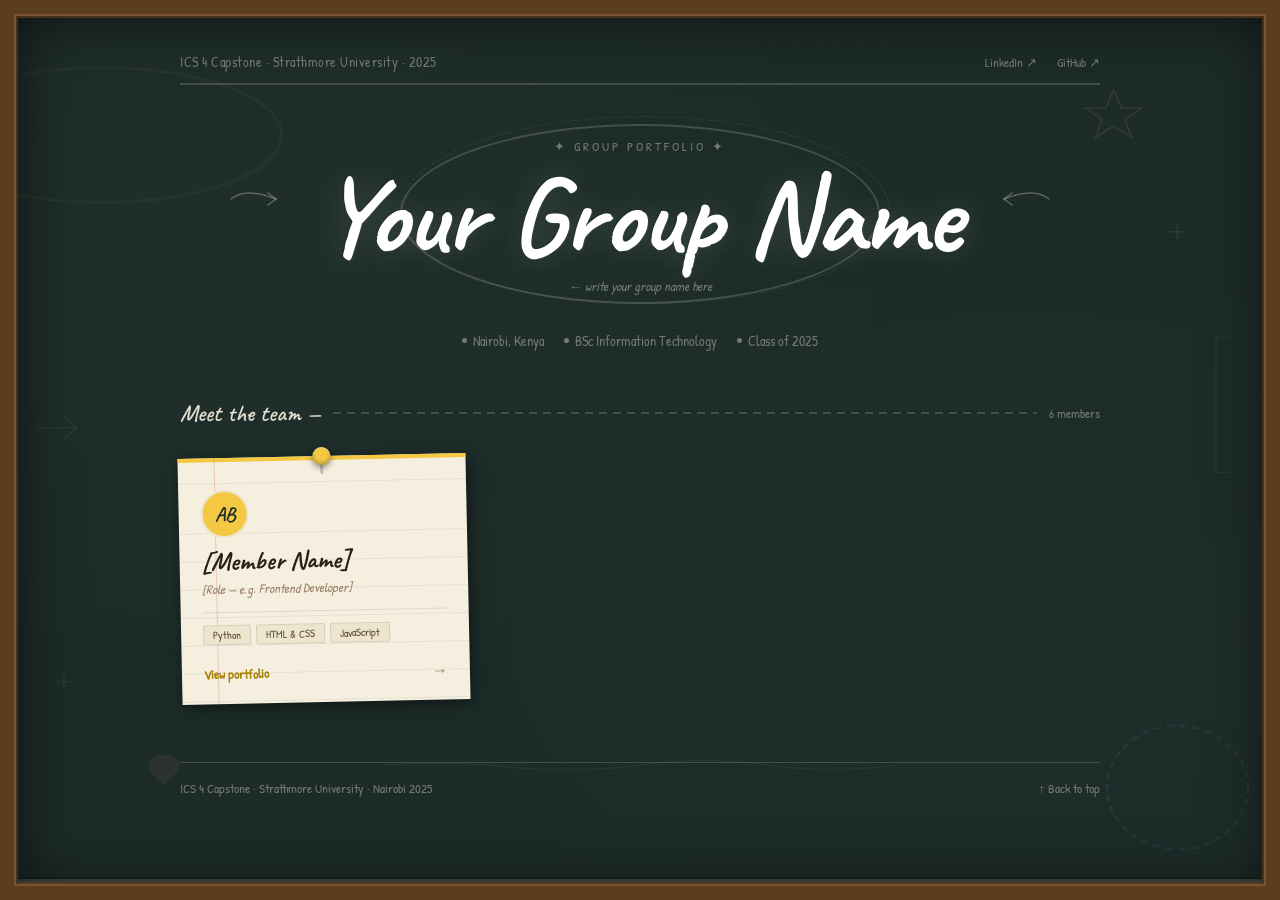
==== index.html @ a8e544a7 "add index file" ====
<!DOCTYPE html>
<html lang="en">
<head>
  <meta charset="UTF-8">
  <meta name="viewport" content="width=device-width, initial-scale=1.0">
  <title>ICS 4 Capstone 2025 — Group Portfolio</title>
  <link rel="preconnect" href="https://fonts.googleapis.com">
  <link rel="preconnect" href="https://fonts.gstatic.com" crossorigin>
  <link href="https://fonts.googleapis.com/css2?family=Caveat:wght@400;500;600;700&family=Karla:ital,wght@0,300;0,400;0,500;0,600;1,300;1,400&family=Patrick+Hand&display=swap" rel="stylesheet">
  <style>
    *, *::before, *::after { box-sizing: border-box; margin: 0; padding: 0; }

    :root {
      --board:     #1C2B28;
      --board2:    #243330;
      --board3:    #2D3E3A;
      --chalk:     rgba(245,239,224,0.90);
      --chalk-dim: rgba(245,239,224,0.40);
      --chalk-faint: rgba(245,239,224,0.18);
      --card:      #F5EFE0;
      --card2:     #EDE5CE;
      --card-ink:  #2A1F14;
      --card-ink2: #5C4A35;
      --card-ink3: #9C8068;

      /* Chalk colours — one per member */
      --k1: #F4C842;   /* yellow chalk  */
      --k2: #F07B5A;   /* orange chalk  */
      --k3: #82D9B4;   /* mint chalk    */
      --k4: #8BBFE8;   /* blue chalk    */
      --k5: #D98BE0;   /* lavender chalk*/
      --k6: #F08BA8;   /* pink chalk    */
    }

    html { scroll-behavior: smooth; }

    body {
      font-family: 'Karla', system-ui, sans-serif;
      background: var(--board);
      color: var(--chalk);
      min-height: 100vh;
      -webkit-font-smoothing: antialiased;
      overflow-x: hidden;
      /* Chalkboard texture: subtle noise via repeating gradients */
      background-image:
        radial-gradient(ellipse at 20% 30%, rgba(255,255,255,0.015) 0%, transparent 50%),
        radial-gradient(ellipse at 80% 70%, rgba(255,255,255,0.010) 0%, transparent 50%),
        repeating-linear-gradient(
          0deg,
          transparent,
          transparent 3px,
          rgba(255,255,255,0.006) 3px,
          rgba(255,255,255,0.006) 4px
        );
    }

    /* ── CHALK SMUDGE LAYER (decorative bg marks) ───────────────────────────── */
    .smudges {
      position: fixed;
      inset: 0;
      pointer-events: none;
      z-index: 0;
      overflow: hidden;
    }

    /* ── BOARD FRAME ─────────────────────────────────────────────────────────── */
    /* Wooden frame effect — border + inner shadow */
    body::before {
      content: '';
      position: fixed;
      inset: 0;
      box-shadow:
        inset 0 0 0 14px #5C3D1E,
        inset 0 0 0 16px #7A5230,
        inset 0 0 0 18px #4A3018,
        inset 18px 18px 60px rgba(0,0,0,0.5),
        inset -18px -18px 60px rgba(0,0,0,0.35);
      pointer-events: none;
      z-index: 200;
    }

    /* ── CHALK TRAY LINE at bottom ───────────────────────────────────────────── */
    body::after {
      content: '';
      position: fixed;
      bottom: 18px; left: 18px; right: 18px;
      height: 3px;
      background: rgba(245,239,224,0.12);
      box-shadow: 0 2px 0 rgba(245,239,224,0.06), 0 -1px 0 rgba(0,0,0,0.3);
      z-index: 201;
    }

    /* ── MAIN WRAP ───────────────────────────────────────────────────────────── */
    .board-wrap {
      position: relative;
      z-index: 5;
      max-width: 1000px;
      margin: 0 auto;
      padding: 52px 40px 72px;
    }

    /* ── HEADER — chalked programme label ────────────────────────────────────── */
    .board-header {
      display: flex;
      align-items: center;
      justify-content: space-between;
      margin-bottom: 12px;
      padding-bottom: 12px;
      border-bottom: 2px solid var(--chalk-faint);
    }

    .prog-label {
      font-family: 'Patrick Hand', cursive;
      font-size: 14px;
      color: var(--chalk-dim);
      letter-spacing: 0.5px;
    }

    .header-links {
      display: flex;
      gap: 20px;
    }

    .header-link {
      font-family: 'Patrick Hand', cursive;
      font-size: 13px;
      color: var(--chalk-dim);
      text-decoration: none;
      position: relative;
    }

    /* Chalk underline on hover */
    .header-link::after {
      content: '';
      position: absolute;
      bottom: -2px; left: 0; right: 0;
      height: 1.5px;
      background: var(--chalk-dim);
      transform: scaleX(0);
      transition: transform 0.2s;
    }
    .header-link:hover { color: var(--chalk); }
    .header-link:hover::after { transform: scaleX(1); }

    /* ── GROUP NAME — centrepiece ─────────────────────────────────────────────── */
    .centrepiece {
      text-align: center;
      padding: 40px 20px 36px;
      position: relative;
    }

    /* Decorative chalk circle behind group name */
    .centrepiece::before {
      content: '';
      position: absolute;
      top: 50%; left: 50%;
      transform: translate(-50%, -50%);
      width: min(480px, 90%);
      height: 180px;
      border: 2px solid var(--chalk-faint);
      border-radius: 50%;
    }

    /* Second wobbly circle — slightly offset, hand-drawn feel */
    .centrepiece::after {
      content: '';
      position: absolute;
      top: 50%; left: 50%;
      transform: translate(-49%, -52%);
      width: min(490px, 92%);
      height: 188px;
      border: 1px dashed rgba(245,239,224,0.10);
      border-radius: 50%;
    }

    .centre-kicker {
      font-family: 'Patrick Hand', cursive;
      font-size: 13px;
      color: var(--chalk-dim);
      letter-spacing: 3px;
      text-transform: uppercase;
      margin-bottom: 6px;
      position: relative; z-index: 2;
    }

    .group-name {
      font-family: 'Caveat', cursive;
      font-size: clamp(56px, 11vw, 110px);
      font-weight: 700;
      color: #FFFFFF;
      line-height: 1.0;
      letter-spacing: -1px;
      position: relative; z-index: 2;
      /* Chalk texture: slight text-shadow layering */
      text-shadow:
        0 0 30px rgba(255,255,255,0.15),
        1px 1px 0 rgba(255,255,255,0.04),
        -1px -1px 0 rgba(0,0,0,0.2);
      margin-bottom: 6px;
    }

    .group-hint {
      font-family: 'Patrick Hand', cursive;
      font-size: 13px;
      color: var(--chalk-dim);
      font-style: italic;
      position: relative; z-index: 2;
    }

    /* ── CHALK DOODLE SVGs (decorative) ──────────────────────────────────────── */
    .doodle {
      position: absolute;
      pointer-events: none;
      z-index: 3;
    }

    /* ── META TAGS row ───────────────────────────────────────────────────────── */
    .meta-row {
      display: flex;
      align-items: center;
      justify-content: center;
      gap: 20px;
      margin: 0 0 48px;
      flex-wrap: wrap;
    }

    .meta-item {
      font-family: 'Patrick Hand', cursive;
      font-size: 14px;
      color: var(--chalk-dim);
      display: flex;
      align-items: center;
      gap: 6px;
    }

    .meta-dot {
      display: inline-block;
      width: 5px; height: 5px;
      border-radius: 50%;
      background: var(--chalk-dim);
      flex-shrink: 0;
    }

    /* ── SECTION LABEL ───────────────────────────────────────────────────────── */
    .section-label-row {
      display: flex;
      align-items: center;
      gap: 12px;
      margin-bottom: 28px;
    }

    .section-label {
      font-family: 'Caveat', cursive;
      font-size: 24px;
      font-weight: 600;
      color: var(--chalk);
      white-space: nowrap;
    }

    .section-rule {
      flex: 1;
      height: 1.5px;
      /* Dashed chalk line */
      background: repeating-linear-gradient(
        90deg,
        var(--chalk-faint) 0px,
        var(--chalk-faint) 8px,
        transparent 8px,
        transparent 14px
      );
    }

    .section-count {
      font-family: 'Patrick Hand', cursive;
      font-size: 13px;
      color: var(--chalk-dim);
    }

    /* ── CARDS GRID ──────────────────────────────────────────────────────────── */
    .cards-grid {
      display: grid;
      grid-template-columns: repeat(auto-fill, minmax(270px, 1fr));
      gap: 28px;
    }

    /* ── CARD — index card pinned to board ───────────────────────────────────── */
    .card {
      background: var(--card);
      position: relative;
      padding: 32px 22px 20px;
      text-decoration: none;
      display: flex;
      flex-direction: column;
      gap: 0;
      /* Slightly rotated — hand-pinned feel. Each card has a different rotation */
      box-shadow:
        2px 3px 12px rgba(0,0,0,0.35),
        4px 6px 24px rgba(0,0,0,0.20);
      transition: transform 0.2s ease, box-shadow 0.2s ease;
    }

    /* Alternating card rotations */
    .card:nth-child(1) { transform: rotate(-1.2deg); }
    .card:nth-child(2) { transform: rotate(0.8deg); }
    .card:nth-child(3) { transform: rotate(-0.5deg); }
    .card:nth-child(4) { transform: rotate(1.5deg); }
    .card:nth-child(5) { transform: rotate(-1.0deg); }
    .card:nth-child(6) { transform: rotate(0.6deg); }

    .card:hover {
      transform: rotate(0deg) translateY(-6px) scale(1.02);
      box-shadow:
        4px 8px 24px rgba(0,0,0,0.45),
        8px 16px 48px rgba(0,0,0,0.25);
      z-index: 10;
    }

    /* Thumbtack — pure CSS pin */
    .card::before {
      content: '';
      position: absolute;
      top: -9px;
      left: 50%;
      transform: translateX(-50%);
      width: 18px;
      height: 18px;
      border-radius: 50%;
      background: var(--pin-col, #F4C842);
      box-shadow:
        0 2px 6px rgba(0,0,0,0.5),
        inset 0 -2px 4px rgba(0,0,0,0.25),
        inset 0 1px 2px rgba(255,255,255,0.4);
      z-index: 5;
    }

    /* Pin shaft shadow */
    .card::after {
      content: '';
      position: absolute;
      top: 8px;
      left: 50%;
      transform: translateX(-50%);
      width: 3px;
      height: 10px;
      background: rgba(0,0,0,0.2);
      border-radius: 0 0 2px 2px;
      z-index: 4;
    }

    /* Coloured top stripe on each card */
    .card-stripe {
      position: absolute;
      top: 0; left: 0; right: 0;
      height: 4px;
      background: var(--pin-col, #F4C842);
    }

    /* Lined paper effect inside card */
    .card-lines {
      position: absolute;
      inset: 0;
      pointer-events: none;
      background: repeating-linear-gradient(
        to bottom,
        transparent,
        transparent 27px,
        rgba(0,0,0,0.06) 27px,
        rgba(0,0,0,0.06) 28px
      );
      background-position: 0 48px;
    }

    /* Red margin line */
    .card-margin {
      position: absolute;
      top: 0; bottom: 0;
      left: 36px;
      width: 1px;
      background: rgba(220,80,80,0.25);
    }

    /* Card content */
    .card-content { position: relative; z-index: 2; }

    /* Avatar + initials */
    .card-avatar {
      width: 48px;
      height: 48px;
      border-radius: 50%;
      background: var(--pin-col, #F4C842);
      display: flex;
      align-items: center;
      justify-content: center;
      font-family: 'Caveat', cursive;
      font-size: 20px;
      font-weight: 700;
      color: var(--board);
      margin-bottom: 10px;
      border: 2px solid var(--card2);
      overflow: hidden;
    }

    .card-avatar img {
      width: 100%; height: 100%;
      object-fit: cover;
      display: block;
    }

    .card-name {
      font-family: 'Caveat', cursive;
      font-size: 26px;
      font-weight: 700;
      color: var(--card-ink);
      line-height: 1.1;
      margin-bottom: 3px;
    }

    .card-role {
      font-family: 'Patrick Hand', cursive;
      font-size: 13px;
      color: var(--card-ink3);
      margin-bottom: 14px;
      font-style: italic;
    }

    .card-divider {
      width: 100%;
      height: 1px;
      background: rgba(0,0,0,0.1);
      margin-bottom: 12px;
    }

    .card-tags {
      display: flex;
      flex-wrap: wrap;
      gap: 5px;
      margin-bottom: 16px;
    }

    .card-tag {
      font-family: 'Patrick Hand', cursive;
      font-size: 11px;
      color: var(--card-ink2);
      background: var(--card2);
      border: 1px solid rgba(0,0,0,0.10);
      padding: 2px 9px;
      border-radius: 2px;
    }

    .card-cta {
      display: flex;
      align-items: center;
      justify-content: space-between;
      margin-top: auto;
      padding-top: 4px;
    }

    .card-cta-text {
      font-family: 'Patrick Hand', cursive;
      font-size: 13px;
      font-weight: 600;
      color: var(--pin-col, #F4C842);
      /* Override yellow on cream */
      filter: brightness(0.65) saturate(1.4);
    }

    .card-arrow {
      font-family: 'Karla', sans-serif;
      font-size: 16px;
      color: var(--card-ink3);
      transition: transform 0.15s;
    }

    .card:hover .card-arrow { transform: translateX(4px); }

    /* ── FOOTER ──────────────────────────────────────────────────────────────── */
    .board-footer {
      margin-top: 60px;
      padding-top: 16px;
      border-top: 1.5px solid var(--chalk-faint);
      display: flex;
      align-items: center;
      justify-content: space-between;
      flex-wrap: wrap;
      gap: 10px;
    }

    .footer-copy {
      font-family: 'Patrick Hand', cursive;
      font-size: 13px;
      color: var(--chalk-dim);
    }

    .footer-back {
      font-family: 'Patrick Hand', cursive;
      font-size: 13px;
      color: var(--chalk-dim);
      text-decoration: none;
    }

    .footer-back:hover { color: var(--chalk); }

    /* ── RESPONSIVE ──────────────────────────────────────────────────────────── */
    @media (max-width: 600px) {
      .board-wrap { padding: 40px 24px 60px; }
      .cards-grid { grid-template-columns: 1fr; gap: 36px; }
      .centrepiece::before, .centrepiece::after { display: none; }
    }

    @media (prefers-reduced-motion: reduce) {
      .card { transition: none; transform: none !important; }
      .card-arrow { transition: none; }
      .header-link::after { transition: none; }
    }
  </style>
</head>
<body>

<!-- Smudge layer -->
<div class="smudges" aria-hidden="true">
  <!-- Chalk smudges — large blurred SVG marks -->
  <svg width="100%" height="100%" viewBox="0 0 1000 800" preserveAspectRatio="none" opacity="0.4">
    <!-- Top-left chalk smudge -->
    <ellipse cx="80" cy="120" rx="140" ry="60" fill="none" stroke="rgba(245,239,224,0.08)" stroke-width="3"/>
    <!-- Star doodle top-right -->
    <path d="M870 80 L876 96 L892 96 L879 106 L884 122 L870 112 L856 122 L861 106 L848 96 L864 96 Z"
          fill="none" stroke="rgba(244,200,66,0.25)" stroke-width="1.5"/>
    <!-- Arrow doodle left side -->
    <path d="M30 380 L60 380 M50 370 L60 380 L50 390" stroke="rgba(245,239,224,0.15)" stroke-width="1.5" fill="none" stroke-linecap="round"/>
    <!-- Underline squiggle centre-bottom -->
    <path d="M300 680 Q350 676 400 682 Q450 688 500 680 Q550 672 600 680 Q650 688 700 680"
          stroke="rgba(245,239,224,0.10)" stroke-width="1.5" fill="none"/>
    <!-- Circle doodle bottom-right -->
    <circle cx="920" cy="700" r="55" fill="none" stroke="rgba(139,191,232,0.18)" stroke-width="2" stroke-dasharray="6 4"/>
    <!-- Plus marks -->
    <path d="M920 200 L920 212 M914 206 L926 206" stroke="rgba(245,239,224,0.18)" stroke-width="1.5" stroke-linecap="round"/>
    <path d="M50 600 L50 612 M44 606 L56 606" stroke="rgba(245,239,224,0.15)" stroke-width="1.5" stroke-linecap="round"/>
    <!-- Dotted line top -->
    <line x1="200" y1="40" x2="700" y2="40" stroke="rgba(245,239,224,0.07)" stroke-width="1" stroke-dasharray="4 6"/>
    <!-- Small hearts -->
    <path d="M140 680 C140 675 133 668 128 672 C123 668 116 675 116 680 C116 688 128 698 128 698 C128 698 140 688 140 680Z"
          fill="rgba(240,139,168,0.20)"/>
    <!-- Bracket doodle -->
    <path d="M960 300 L950 300 L950 420 L960 420" stroke="rgba(245,239,224,0.10)" stroke-width="1.5" fill="none" stroke-linecap="round"/>
  </svg>
</div>

<div class="board-wrap">

  <!-- Header -->
  <header class="board-header">
    <span class="prog-label">ICS 4 Capstone · Strathmore University · 2025</span>
    <nav class="header-links">
      <a href="[Your LinkedIn URL]" target="_blank" rel="noopener" class="header-link">LinkedIn ↗</a>
      <a href="https://github.com/[your-username]" target="_blank" rel="noopener" class="header-link">GitHub ↗</a>
    </nav>
  </header>

  <!-- Centrepiece group name -->
  <div class="centrepiece">

    <!-- Chalk doodle arrows flanking the name -->
    <svg class="doodle" style="left:5%;top:35%;width:60px;height:40px" viewBox="0 0 60 40" fill="none" aria-hidden="true">
      <path d="M5 20 Q20 8 50 20" stroke="rgba(245,239,224,0.3)" stroke-width="1.5" stroke-linecap="round"/>
      <path d="M42 14 L50 20 L42 26" stroke="rgba(245,239,224,0.3)" stroke-width="1.5" stroke-linecap="round" stroke-linejoin="round"/>
    </svg>
    <svg class="doodle" style="right:5%;top:35%;width:60px;height:40px" viewBox="0 0 60 40" fill="none" aria-hidden="true">
      <path d="M55 20 Q40 8 10 20" stroke="rgba(245,239,224,0.3)" stroke-width="1.5" stroke-linecap="round"/>
      <path d="M18 14 L10 20 L18 26" stroke="rgba(245,239,224,0.3)" stroke-width="1.5" stroke-linecap="round" stroke-linejoin="round"/>
    </svg>

    <p class="centre-kicker">✦ Group Portfolio ✦</p>

    <!--
      ╔════════════════════════════════════════════════════╗
      ║  Replace "Your Group Name" with your group name.  ║
      ║  Keep it short — 1 to 3 words works best.         ║
      ╚════════════════════════════════════════════════════╝
    -->
    <h1 class="group-name">Your Group Name</h1>
    <p class="group-hint">← write your group name here</p>
  </div>

  <!-- Meta info row -->
  <div class="meta-row">
    <span class="meta-item"><span class="meta-dot"></span> Nairobi, Kenya</span>
    <span class="meta-item"><span class="meta-dot"></span> BSc Information Technology</span>
    <span class="meta-item"><span class="meta-dot"></span> Class of 2025</span>
  </div>

  <!-- Section label -->
  <div class="section-label-row">
    <span class="section-label">Meet the team —</span>
    <div class="section-rule" aria-hidden="true"></div>
    <!--
      Update the number below to match how many members are in your group
    -->
    <span class="section-count">6 members</span>
  </div>

  <!-- Cards grid -->
  <!--
    ╔═══════════════════════════════════════════════════════════════════╗
    ║  HOW TO CUSTOMISE EACH CARD:                                     ║
    ║  1. Change --pin-col to any colour for the thumbtack + stripe    ║
    ║  2. Change the two-letter initials inside .card-avatar           ║
    ║  3. Replace [Member Name], [Role], and the tech tags             ║
    ║  4. Update href to that member's about-me.html file              ║
    ║  5. To add a real photo: put <img> inside .card-avatar           ║
    ╚═══════════════════════════════════════════════════════════════════╝
  -->
  <div class="cards-grid">

    <!-- Member 1 -->
    <a class="card" href="member-1/about-me.html" style="--pin-col: var(--k1)">
      <div class="card-stripe"></div>
      <div class="card-lines" aria-hidden="true"></div>
      <div class="card-margin" aria-hidden="true"></div>
      <div class="card-content">
        <div class="card-avatar">AB</div>
        <p class="card-name">[Member Name]</p>
        <p class="card-role">[Role — e.g. Frontend Developer]</p>
        <div class="card-divider"></div>
        <div class="card-tags">
          <span class="card-tag">Python</span>
          <span class="card-tag">HTML & CSS</span>
          <span class="card-tag">JavaScript</span>
        </div>
        <div class="card-cta">
          <span class="card-cta-text">View portfolio</span>
          <span class="card-arrow">→</span>
        </div>
      </div>
    </a>

    
  </div><!-- /cards-grid -->

  <!-- Footer -->
  <footer class="board-footer">
    <span class="footer-copy">ICS 4 Capstone · Strathmore University · Nairobi 2025</span>
    <a href="#" class="footer-back">↑ Back to top</a>
  </footer>

</div><!-- /board-wrap -->

</body>
</html>
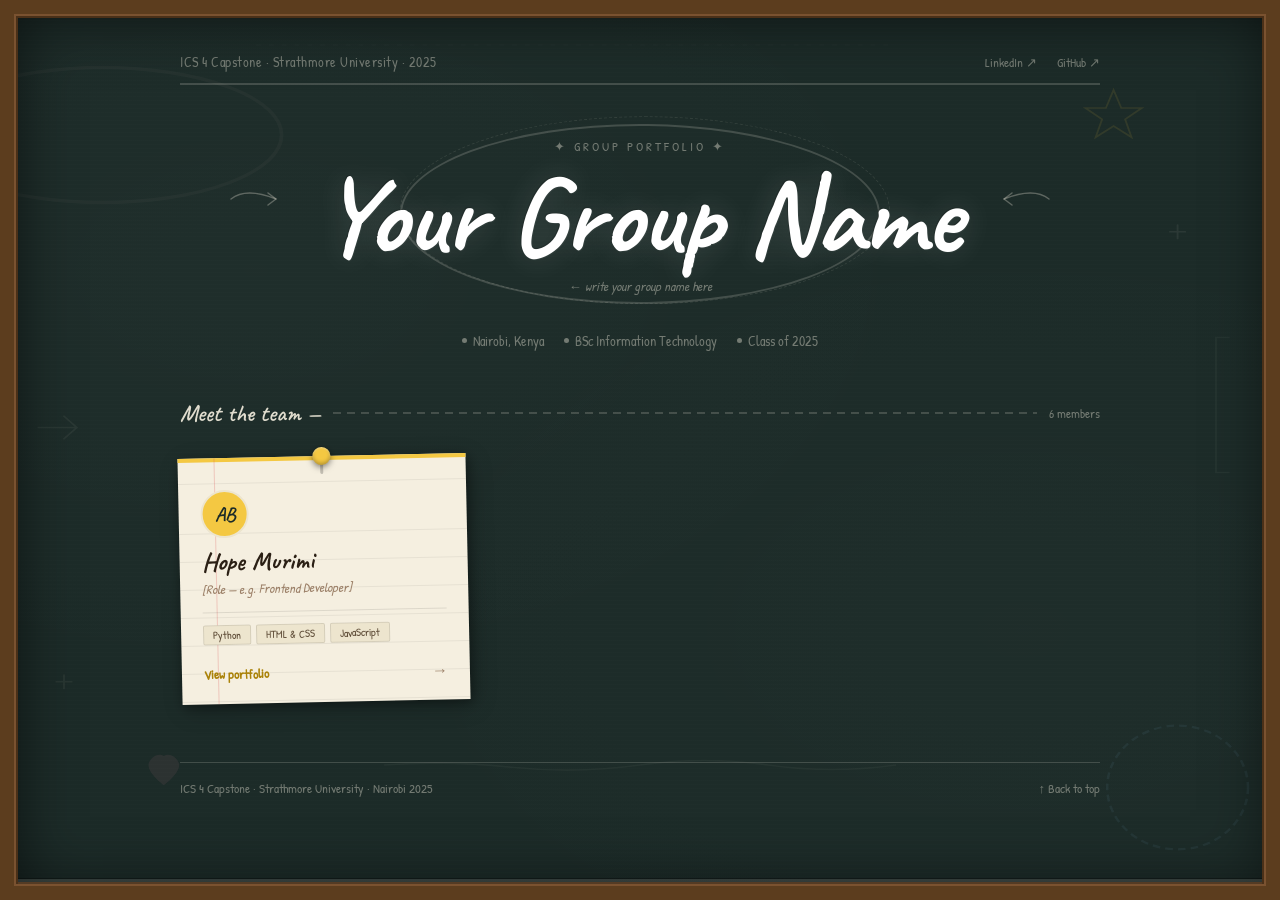
==== commit 95a7f262: "feat(index.html): update personal details on card" ====
--- a/index.html
+++ b/index.html
@@ -618,7 +618,7 @@
       <div class="card-margin" aria-hidden="true"></div>
       <div class="card-content">
         <div class="card-avatar">AB</div>
-        <p class="card-name">[Member Name]</p>
+        <p class="card-name">Hope Murimi</p>
         <p class="card-role">[Role — e.g. Frontend Developer]</p>
         <div class="card-divider"></div>
         <div class="card-tags">
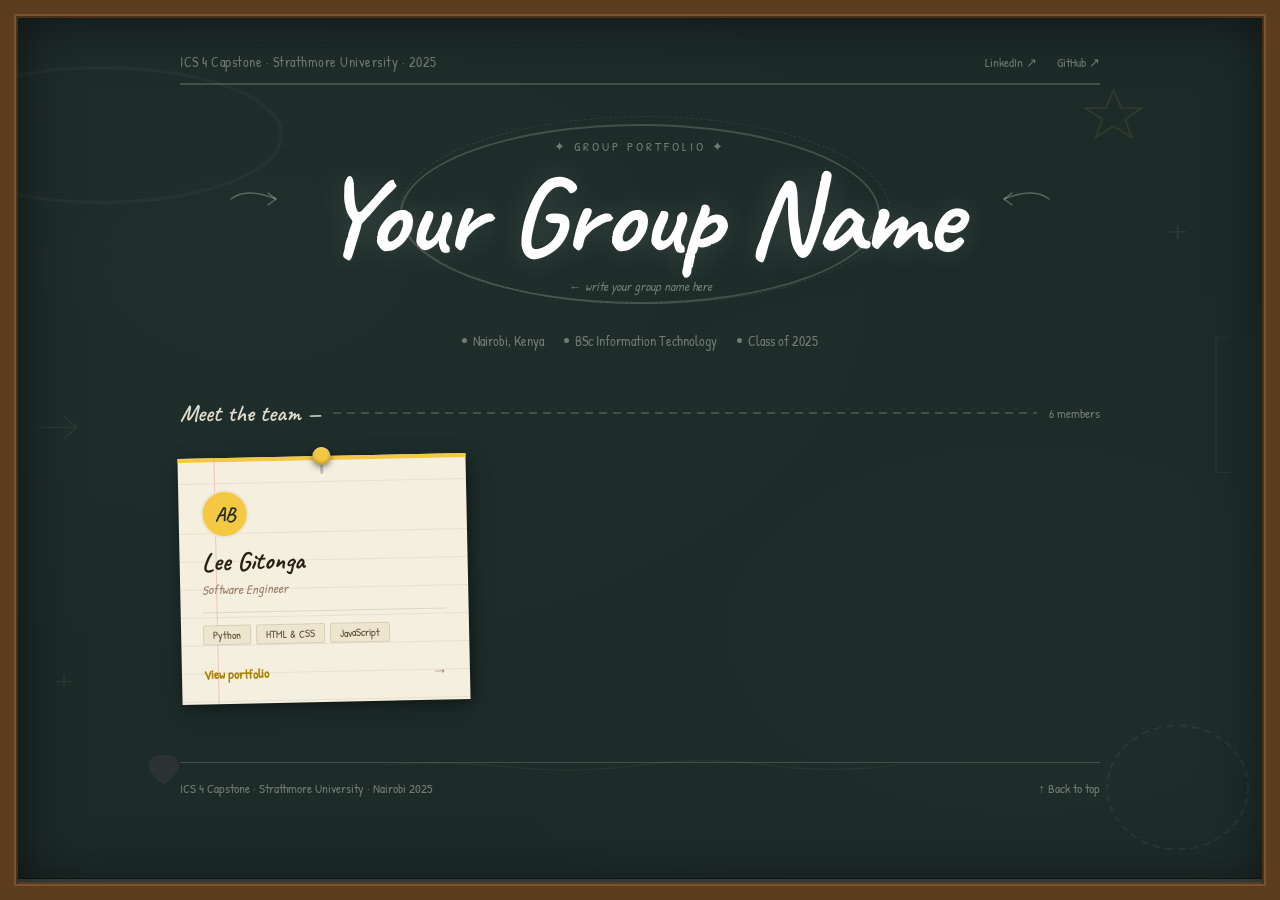
==== commit 21b8d598: "modification of sticky note" ====
--- a/index.html
+++ b/index.html
@@ -618,8 +618,8 @@
       <div class="card-margin" aria-hidden="true"></div>
       <div class="card-content">
         <div class="card-avatar">AB</div>
-        <p class="card-name">Hope Murimi</p>
-        <p class="card-role">[Role — e.g. Frontend Developer]</p>
+        <p class="card-name">Lee Gitonga</p>
+        <p class="card-role">Software Engineer</p>
         <div class="card-divider"></div>
         <div class="card-tags">
           <span class="card-tag">Python</span>
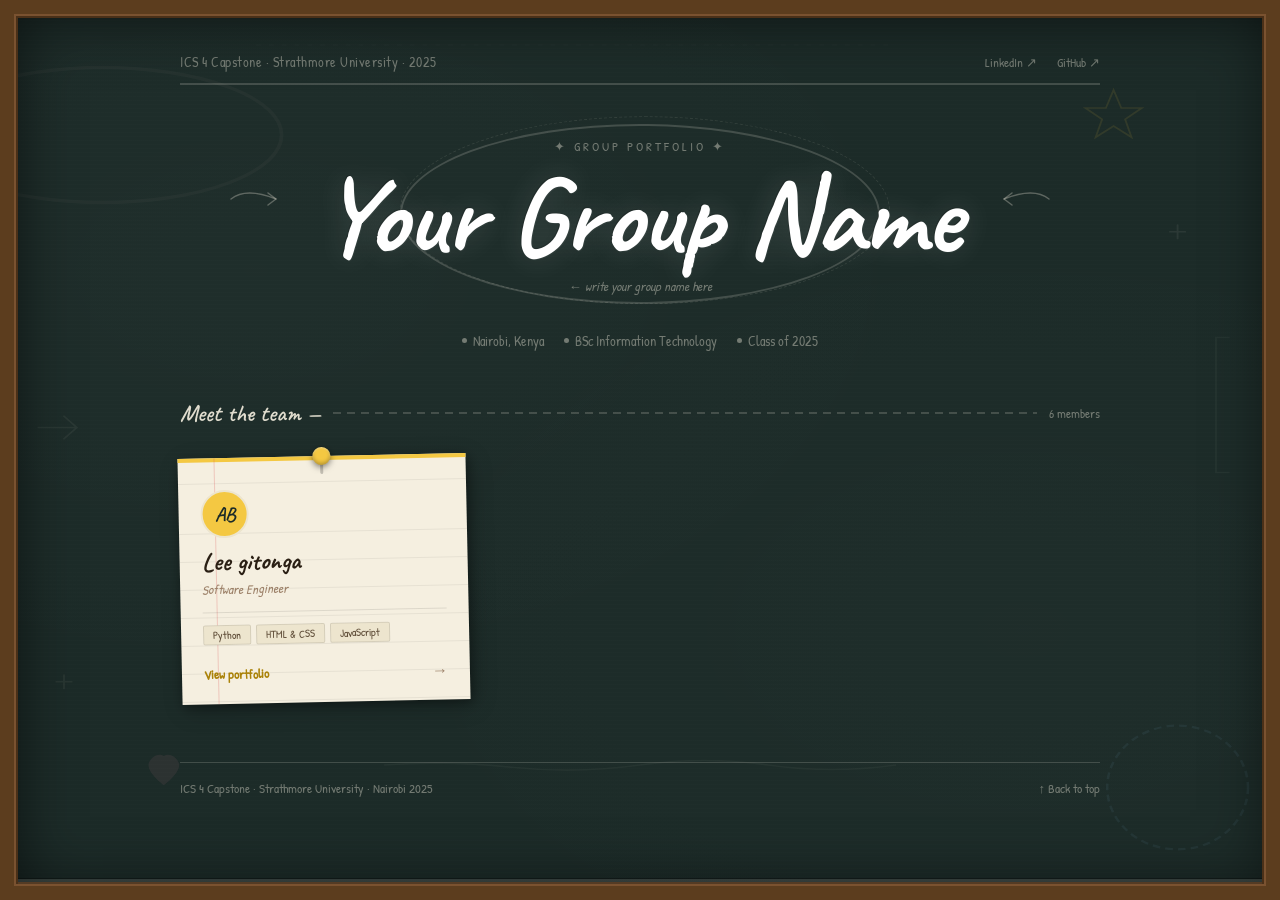
==== commit a48ab377: "feat(index.html): update card details" ====
--- a/index.html
+++ b/index.html
@@ -618,7 +618,7 @@
       <div class="card-margin" aria-hidden="true"></div>
       <div class="card-content">
         <div class="card-avatar">AB</div>
-        <p class="card-name">Lee Gitonga</p>
+        <p class="card-name">Lee gitonga</p>
         <p class="card-role">Software Engineer</p>
         <div class="card-divider"></div>
         <div class="card-tags">
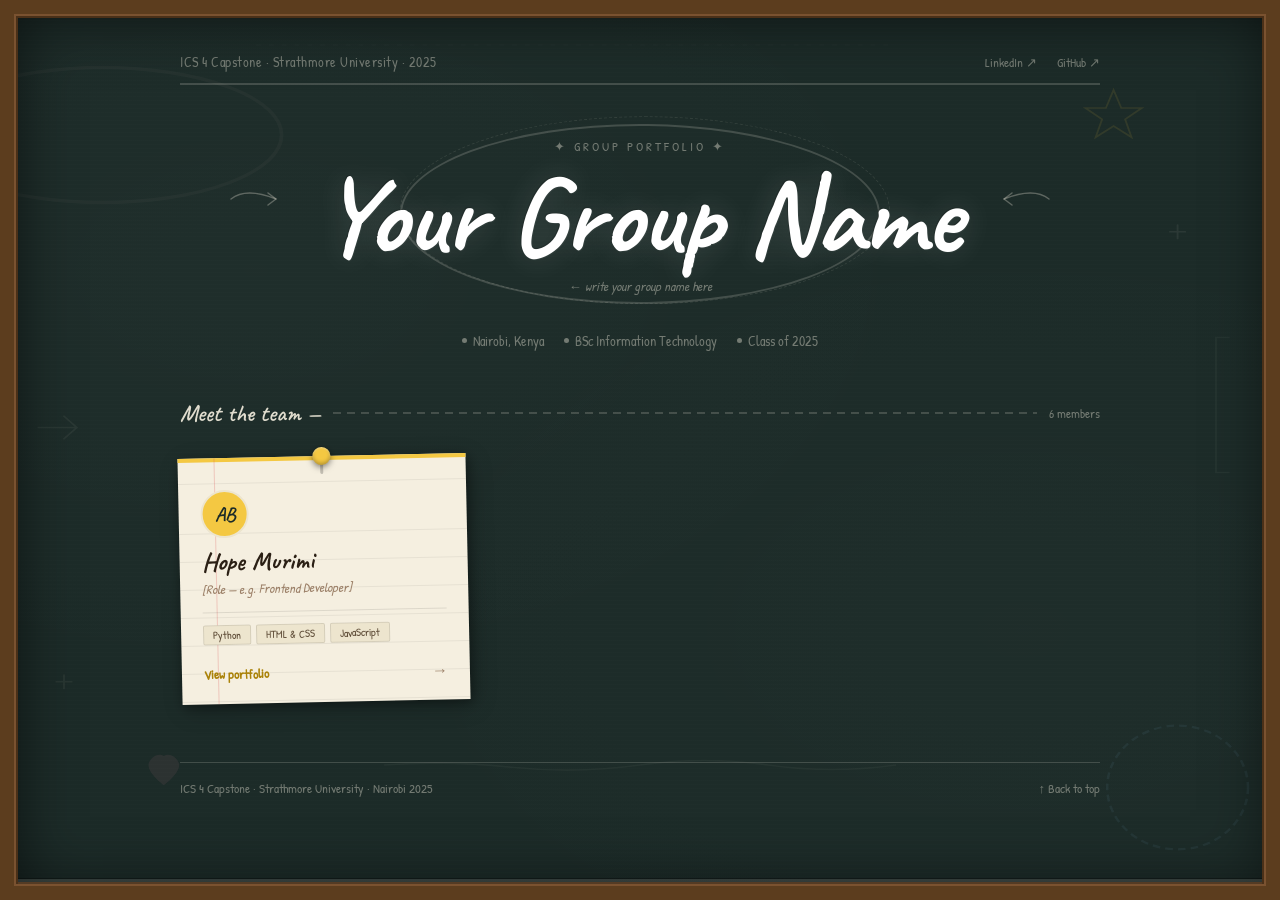
==== commit 41d3e29c: "Merge pull request #7 from IS-PROJECT-2026/feat/hope-index-edits Feat/hope index edits" ====
--- a/index.html
+++ b/index.html
@@ -618,8 +618,8 @@
       <div class="card-margin" aria-hidden="true"></div>
       <div class="card-content">
         <div class="card-avatar">AB</div>
-        <p class="card-name">Lee gitonga</p>
-        <p class="card-role">Software Engineer</p>
+        <p class="card-name">Hope Murimi</p>
+        <p class="card-role">[Role — e.g. Frontend Developer]</p>
         <div class="card-divider"></div>
         <div class="card-tags">
           <span class="card-tag">Python</span>
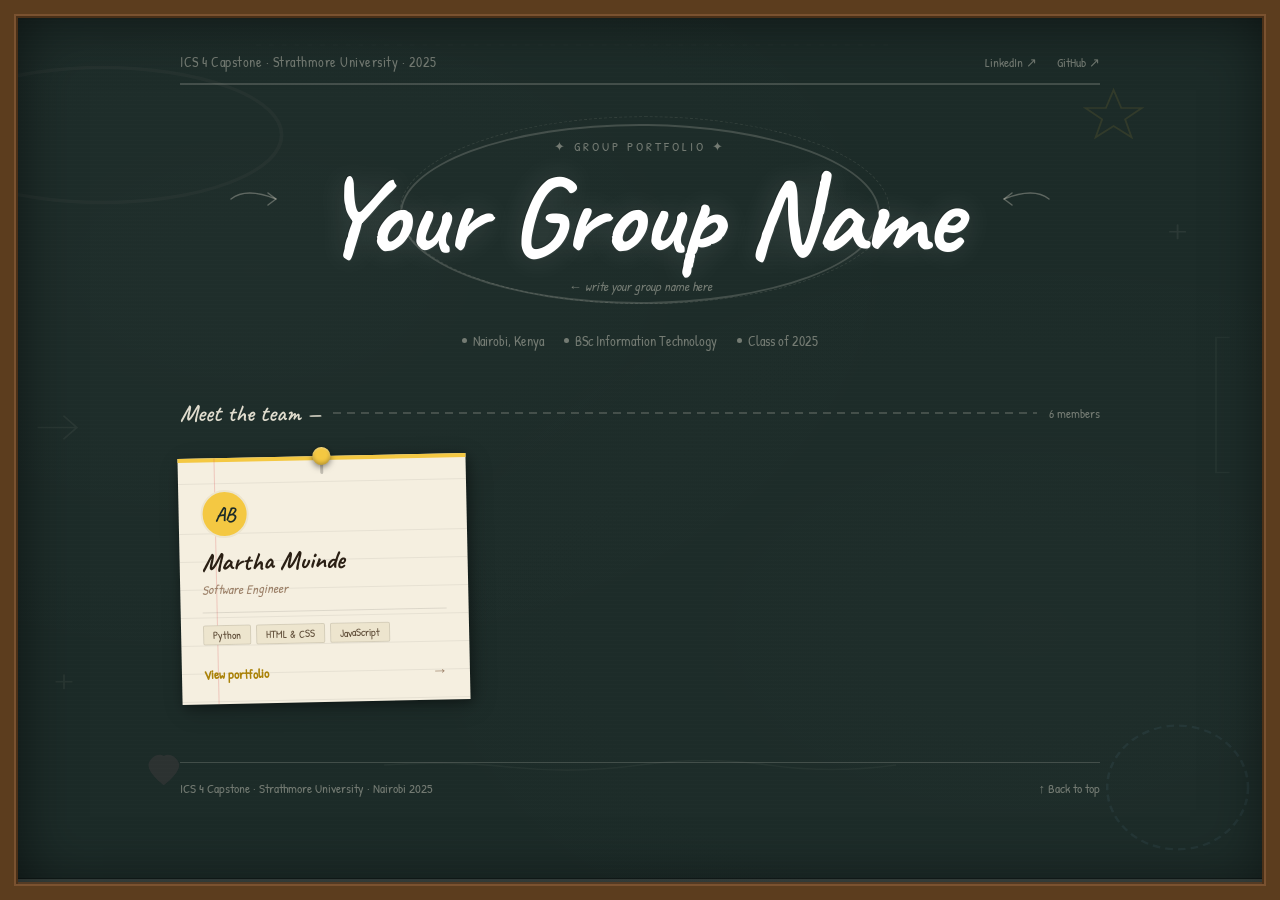
==== commit 43188318: "feat(index.html): update card name details" ====
--- a/index.html
+++ b/index.html
@@ -618,8 +618,8 @@
       <div class="card-margin" aria-hidden="true"></div>
       <div class="card-content">
         <div class="card-avatar">AB</div>
-        <p class="card-name">Hope Murimi</p>
-        <p class="card-role">[Role — e.g. Frontend Developer]</p>
+        <p class="card-name">Martha Muinde</p>
+        <p class="card-role">Software Engineer</p>
         <div class="card-divider"></div>
         <div class="card-tags">
           <span class="card-tag">Python</span>
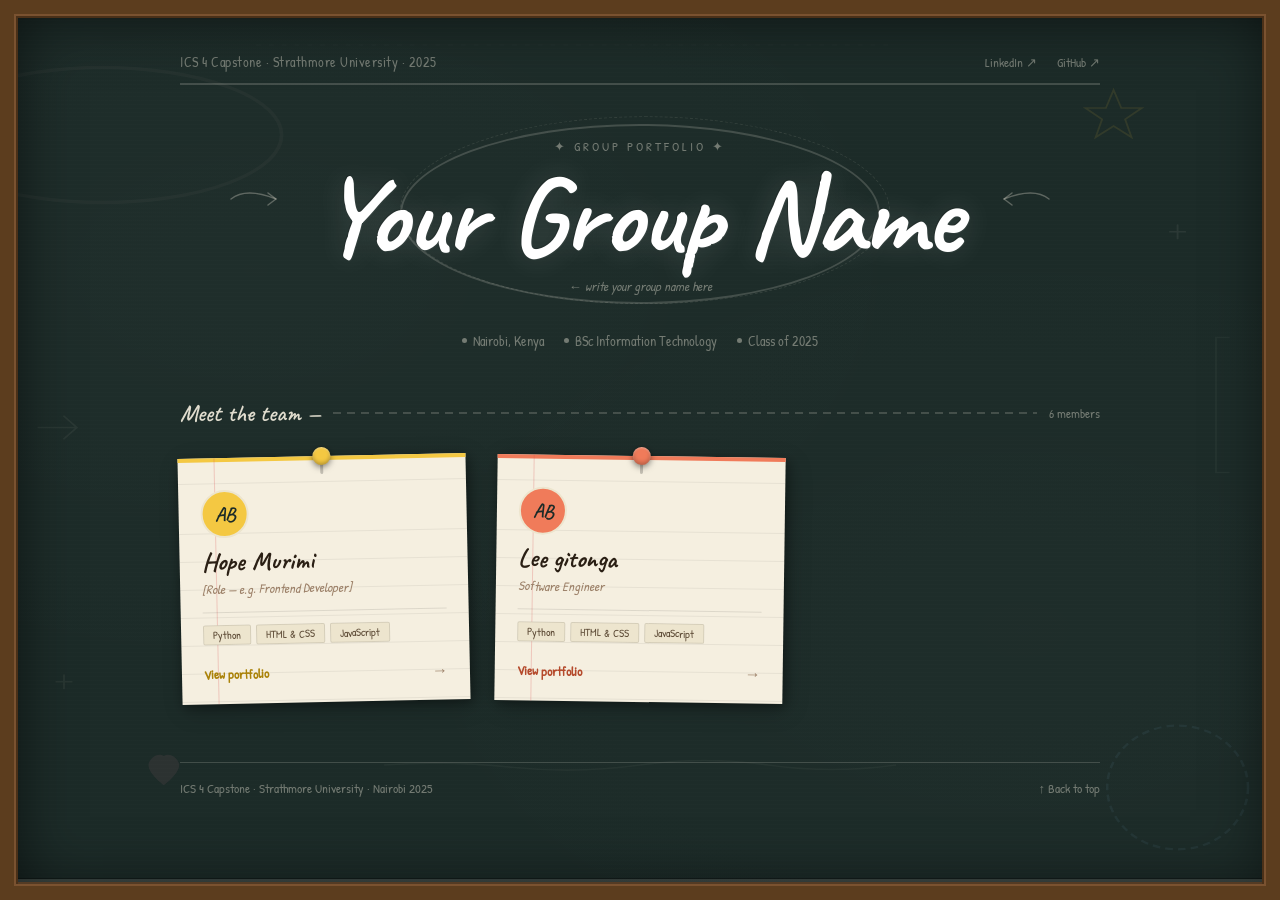
==== commit 75b47c09: "feat(index.html): update card details" ====
--- a/index.html
+++ b/index.html
@@ -618,7 +618,29 @@
       <div class="card-margin" aria-hidden="true"></div>
       <div class="card-content">
         <div class="card-avatar">AB</div>
-        <p class="card-name">Martha Muinde</p>
+        <p class="card-name">Hope Murimi</p>
+        <p class="card-role">[Role — e.g. Frontend Developer]</p>
+        <div class="card-divider"></div>
+        <div class="card-tags">
+          <span class="card-tag">Python</span>
+          <span class="card-tag">HTML & CSS</span>
+          <span class="card-tag">JavaScript</span>
+        </div>
+        <div class="card-cta">
+          <span class="card-cta-text">View portfolio</span>
+          <span class="card-arrow">→</span>
+        </div>
+      </div>
+    </a>
+
+    <!-- Member 2 -->
+    <a class="card" href="member-2/about-me.html" style="--pin-col: var(--k2)">
+      <div class="card-stripe"></div>
+      <div class="card-lines" aria-hidden="true"></div>
+      <div class="card-margin" aria-hidden="true"></div>
+      <div class="card-content">
+        <div class="card-avatar">AB</div>
+        <p class="card-name">Lee gitonga</p>
         <p class="card-role">Software Engineer</p>
         <div class="card-divider"></div>
         <div class="card-tags">
@@ -632,7 +654,6 @@
         </div>
       </div>
     </a>
-
     
   </div><!-- /cards-grid -->
 
